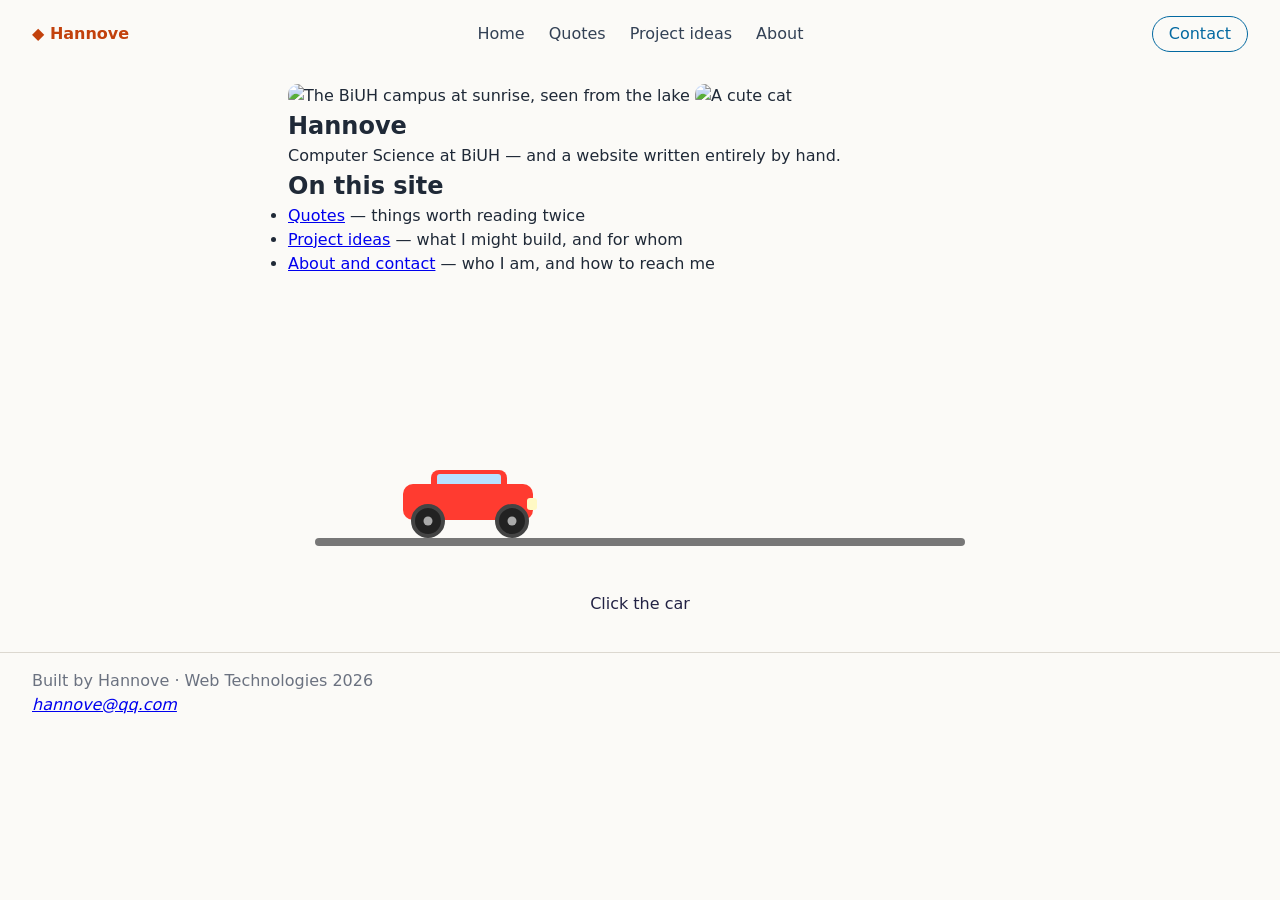
==== index.html @ c66ebb66 "chore: 课堂站原样入库 把课堂上一步步搭起来的站第一次提交进 git：首页（hero + 总览）、 引语页、项目点子页、关于页、DRY 导航（nav.html + nav.js）、 样式与两张 " ====
<!DOCTYPE html>
<html lang="en">
<head>
  <meta charset="UTF-8">
  <meta name="viewport" content="width=device-width, initial-scale=1.0">
  <title>Hannove</title>
  <link rel="icon" href="image/favicon-32.png" sizes="32x32">
  <link rel="apple-touch-icon" href="image/apple-touch-icon.png">
  <link rel="stylesheet" href="style.css">
  <style>
*{
  margin: 0;
  padding: 0;
  box-sizing: border-box;
}
.stage {
  position: relative;
  width: 90vw;
  max-width: 650px;
  height: 320px;
  margin:40px auto 0; /* 增加上下外边距，和上面内容隔开 */
}
.road {
  position: absolute;
  bottom: 90px;
  width: 100%;
  height: 8px;
  background: #777;
  border-radius: 4px;
}
.car {
  position: absolute;
  bottom: 98px;
  left: 80px;
  width: 150px;
  height: 60px;
  cursor: pointer;
}
.car-body {
  position: absolute;
  bottom: 18px;
  left: 8px;
  width: 130px;
  height: 36px;
  background: #ff3b30;
  border-radius: 10px;
}
.car-top {
  position: absolute;
  bottom: 48px;
  left: 36px;
  width: 76px;
  height: 20px;
  background: #ff3b30;
  border-radius: 8px 8px 0 0;
}
.window {
  position: absolute;
  bottom: 50px;
  left: 42px;
  width: 64px;
  height: 14px;
  background: #b8e1ff;
  border-radius: 3px;
}
.light {
  position: absolute;
  bottom: 28px;
  right: 8px;
  width: 10px;
  height: 12px;
  background: #fff9c4;
  border-radius: 3px;
}
.wheel {
  position: absolute;
  bottom: 0;
  width: 34px;
  height: 34px;
  background: #222;
  border-radius: 50%;
  border: 4px solid #444;
}
.wheel::after {
  content: "";
  position: absolute;
  top: 50%;
  left: 50%;
  transform: translate(-50%, -50%);
  width: 9px;
  height: 9px;
  background: #aaa;
  border-radius: 50%;
}
.wheel-back {
  left: 16px;
}
.wheel-front {
  right: 16px;
}
.car.go-forward .wheel {
  animation: spinForward 0.3s linear infinite;
}
@keyframes spinForward {
  from { transform: rotate(0deg); }
  to { transform: rotate(360deg); }
}
.car.go-back .wheel {
  animation: spinBack 0.3s linear infinite;
}
@keyframes spinBack {
  from { transform: rotate(0deg); }
  to { transform: rotate(-360deg); }
}
.tip {
  position: absolute;
  bottom: 20px;
  width: 100%;
  text-align: center;
  font-size: 16px;
  color: #224;
}
</style>
</head>
<body>
  <header id="site-header"></header>

  <main>
    <section class="hero">
      <img src="image/BIUH.lake.png" alt="The BiUH campus at sunrise, seen from the lake">
      <img src="image/cat.jpg" alt="A cute cat">
      <h1>Hannove</h1>
      <p>Computer Science at BiUH — and a website written entirely by hand.</p>
    </section>

    <h2>On this site</h2>
    <ul>
      <li><a href="quote.html">Quotes</a> — things worth reading twice</li>
      <li><a href="project.html">Project ideas</a> — what I might build, and for whom</li>
      <li><a href="about.html">About and contact</a> — who I am, and how to reach me</li>
    </ul>

    <div class="stage">
      <div class="road"></div>
      <div class="car" id="car">
        <div class="car-top"></div>
        <div class="window"></div>
        <div class="car-body"></div>
        <div class="light"></div>
        <div class="wheel wheel-back"></div>
        <div class="wheel wheel-front"></div>
      </div>
      <div class="tip" id="tipText">Click the car</div>
    </div>

  </main>

  <footer id="site-footer"></footer>

  <script src="nav.js"></script>

  <script>
const car = document.getElementById("car");
const tipText = document.getElementById("tipText");

const startPos = 80;
const step = 70;
const maxPos = 450;
const forwardDuration = 600;
const backSpeed = 0.8;

let pos = startPos;
let running = false;

function update() {
  car.style.left = pos + "px";
}

function goForward() {
  return new Promise(resolve => {
    const from = pos;
    const to = Math.min(from + step, maxPos);
    const startTime = performance.now();
    car.classList.add("go-forward");

    function animate(now) {
      const elapsed = now - startTime;
      const progress = Math.min(elapsed / forwardDuration, 1);
      pos = from + (to - from) * progress;
      update();
      if (progress < 1) {
        requestAnimationFrame(animate);
      } else {
        car.classList.remove("go-forward");
        resolve();
      }
    }
    requestAnimationFrame(animate);
  });
}

function goBack() {
  return new Promise(resolve => {
    car.classList.add("go-back");
    function back() {
      pos -= backSpeed;
      if (pos <= startPos) {
        pos = startPos;
        update();
        car.classList.remove("go-back");
        resolve();
        return;
      }
      update();
      requestAnimationFrame(back);
    }
    back();
  });
}

car.addEventListener("click", async () => {
  if (running) return;
  running = true;
  tipText.textContent = "This car doesn't seem to listen to you";
  await goForward();
  await goBack();
  running = false;
});

update();
</script>
</body>
</html>
---- style.css ----
/* style.css — one file, linked from every page */

/* 1 · Text: set it once on body, everything inside inherits it */
body {
  margin: 0;
  font-family: system-ui, sans-serif;
  line-height: 1.5;
  color: #1f2937;
  background: #fbfaf7;
}

/* 2 · The content column */
main {
  max-width: 48rem;
  margin: 0 auto;           /* centred */
  padding: 1rem 2rem;
}

img {
  max-width: 100%;          /* never wider than its box */
  height: auto;
}

/* 3 · The homepage hero: one wide photo, cropped to fit */
.hero img {
  width: 100%;
  height: 20rem;
  object-fit: cover;        /* fill the box, crop the rest — never squash */
  border-radius: 10px;
}

/* 4 · The header: logo left, links centred, action right */
nav {
  display: flex;
  align-items: center;
  gap: 1rem;
  padding: 1rem 2rem;
}

nav .links {
  display: flex;
  gap: 1.5rem;
  margin: 0 auto;           /* pushes it to the centre */
  padding: 0;
  list-style: none;         /* no bullets */
}

nav a {
  color: #334155;
  text-decoration: none;    /* no underlines */
}

nav .logo {
  font-weight: 800;
  color: #c2410c;
}

nav .action {
  border: 1.5px solid #0369a1;
  border-radius: 99px;      /* a pill */
  padding: .3em 1em;
  color: #0369a1;
}

nav a:hover {
  color: #c2410c;
}

/* 5 · One quote card — the box model, on all twenty at once */
.quote {
  max-width: 34rem;
  margin-bottom: 1.5rem;    /* space outside */
  padding: 1.1em 1.3em;     /* space inside */
  background: #fff;
  border: 1px solid #dcd8d0;
  border-left: 4px solid #c2410c;
  border-radius: 10px;
}

.quote blockquote {
  margin: 0;                /* drop the browser's indent inside the card */
}

/* 6 · The site footer: by id, because every quote has a <footer> too */
#site-footer {
  padding: 1rem 2rem;
  border-top: 1px solid #dcd8d0;
  color: #6b7280;
}
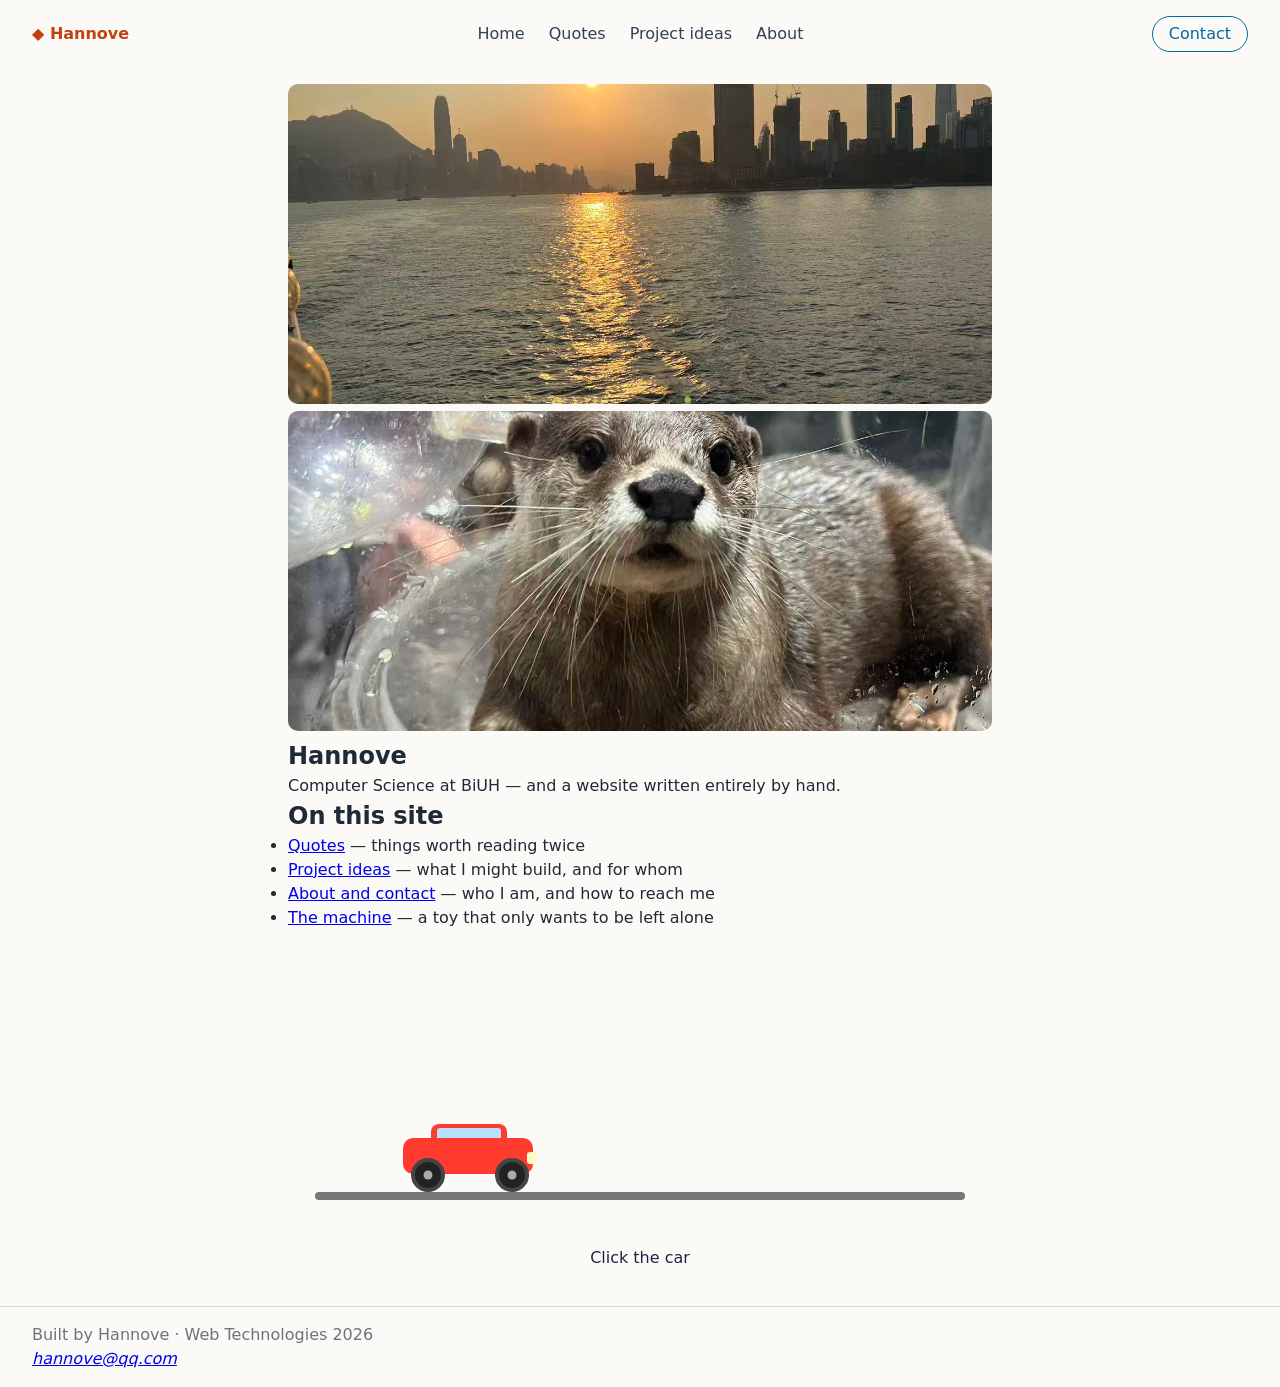
==== commit 54e31227: "assets: 图标、封面；首页 hero 图片引用接上实际文件 - favicon-32.png 与 apple-touch-icon.png：橙色底白色菱形，和导航   logo 同一个标记（页面" ====
--- a/index.html
+++ b/index.html
@@ -127,17 +127,18 @@
 
   <main>
     <section class="hero">
-      <img src="image/BIUH.lake.png" alt="The BiUH campus at sunrise, seen from the lake">
-      <img src="image/cat.jpg" alt="A cute cat">
+      <img src="image/ac30d4aa0b8a48b0945a4a00003f4dcf.jpg" alt="The BiUH campus at sunrise, seen from the lake">
+      <img src="image/ade19350ec04c3f8aff558ff72ac755b.jpg" alt="A cute cat">
       <h1>Hannove</h1>
       <p>Computer Science at BiUH — and a website written entirely by hand.</p>
     </section>
 
     <h2>On this site</h2>
     <ul>
-      <li><a href="quote.html">Quotes</a> — things worth reading twice</li>
+      <li><a href="quotes.html">Quotes</a> — things worth reading twice</li>
       <li><a href="project.html">Project ideas</a> — what I might build, and for whom</li>
       <li><a href="about.html">About and contact</a> — who I am, and how to reach me</li>
+      <li><a href="machine.html">The machine</a> — a toy that only wants to be left alone</li>
     </ul>
 
     <div class="stage">
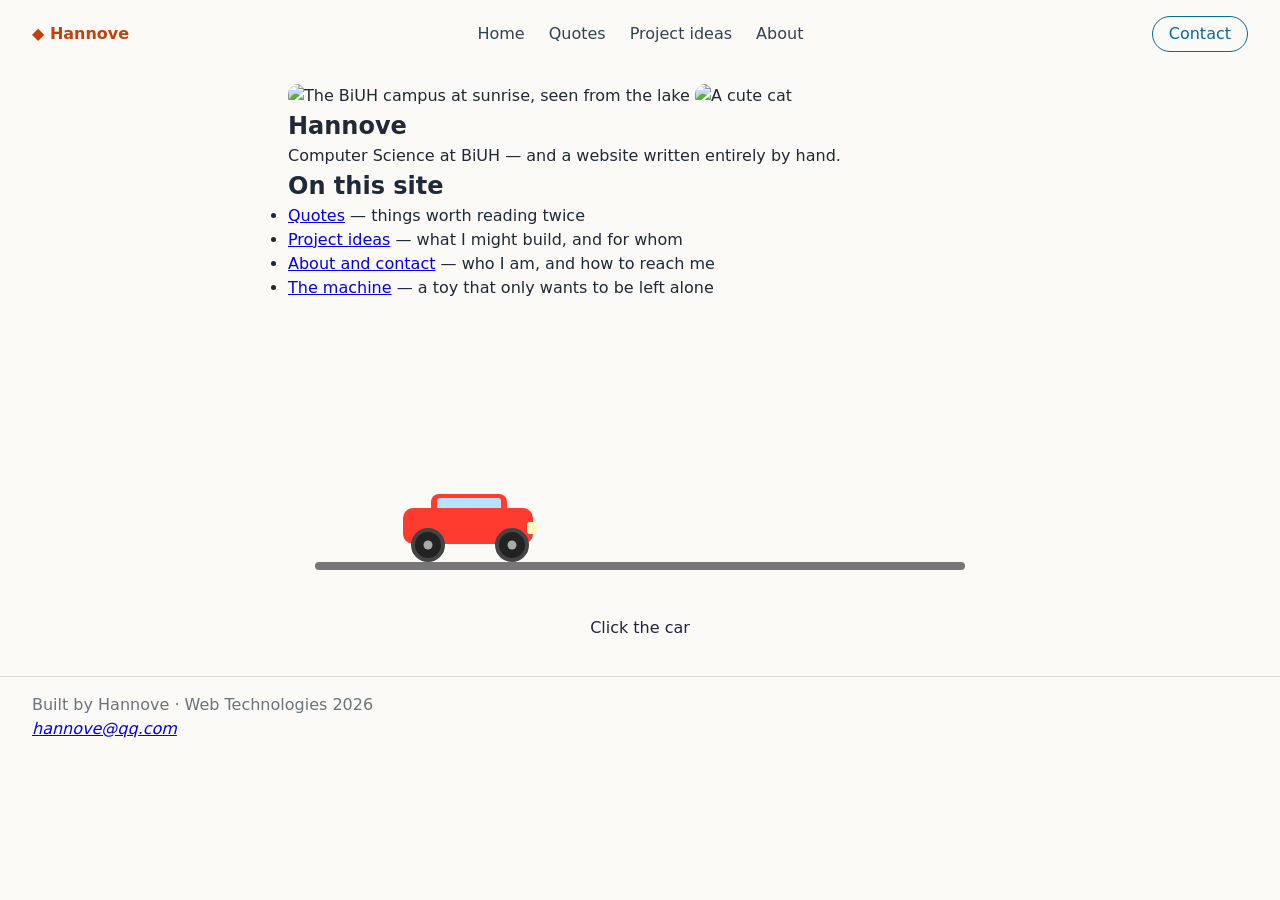
==== commit 2c4684f3: "feat: machine 页：无用小机器 + 十秒挑战 作业第 6、7 条：machine.html 先是一个最小的数字玩具，再长成一个 可交互的小游戏。  - 开关拨到 ON，盖子打开、机械臂伸出" ====
--- a/index.html
+++ b/index.html
@@ -127,8 +127,8 @@
 
   <main>
     <section class="hero">
-      <img src="image/ac30d4aa0b8a48b0945a4a00003f4dcf.jpg" alt="The BiUH campus at sunrise, seen from the lake">
-      <img src="image/ade19350ec04c3f8aff558ff72ac755b.jpg" alt="A cute cat">
+      <img src="image/BIUH.lake.png" alt="The BiUH campus at sunrise, seen from the lake">
+      <img src="image/cat.jpg" alt="A cute cat">
       <h1>Hannove</h1>
       <p>Computer Science at BiUH — and a website written entirely by hand.</p>
     </section>
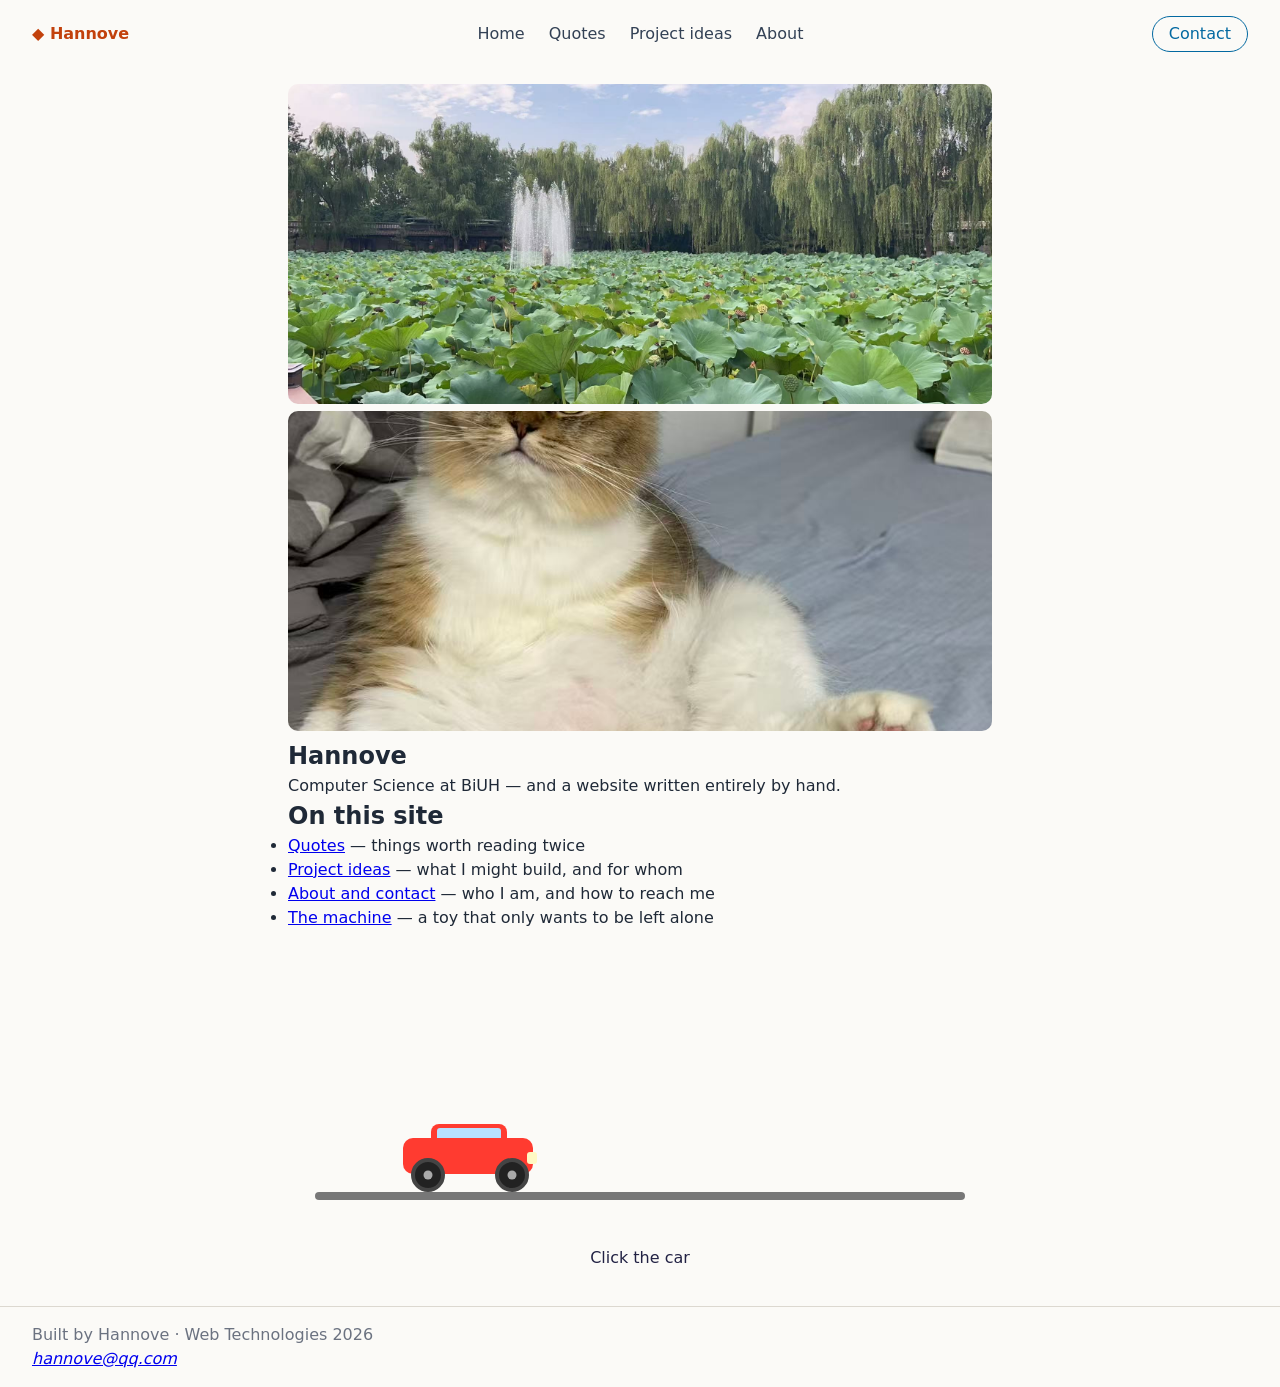
==== commit 3642952a: "fix: 首页 hero 换上湖和猫的真实照片 原来的两张占位图（哈希文件名）换成自己的照片：一张荷花湖（横图）、 一张猫（竖图）。alt 按照片实际内容写：湖是「A lake covered wit" ====
--- a/index.html
+++ b/index.html
@@ -127,8 +127,8 @@
 
   <main>
     <section class="hero">
-      <img src="image/BIUH.lake.png" alt="The BiUH campus at sunrise, seen from the lake">
-      <img src="image/cat.jpg" alt="A cute cat">
+      <img src="image/db5a09b07f12f58d0601006e80824fbf.jpg" alt="A lake covered with lotus leaves">
+      <img src="image/2a0a5e9cbf5d5f824c957907e86935db.jpg" alt="A cute cat">
       <h1>Hannove</h1>
       <p>Computer Science at BiUH — and a website written entirely by hand.</p>
     </section>
--- a/style.css
+++ b/style.css
@@ -87,3 +87,31 @@
   border-top: 1px solid #dcd8d0;
   color: #6b7280;
 }
+
+/* 7 · The random-quote hero at the top of the quotes page */
+.hero-quote {
+  background: #fff;
+  border: 1px solid #dcd8d0;
+  border-left: 4px solid #c2410c;
+  border-radius: 10px;
+  padding: 1.2em 1.4em;
+  margin-bottom: 2rem;
+}
+
+.hero-quote h2 {
+  margin: 0 0 .6rem;
+  font-size: .85rem;
+  color: #6b7280;
+  text-transform: uppercase;
+  letter-spacing: .05em;
+}
+
+.hero-quote blockquote {
+  margin: 0 0 .6rem;
+  font-size: 1.25rem;
+}
+
+.hero-quote p {
+  margin: 0;
+  color: #6b7280;
+}
